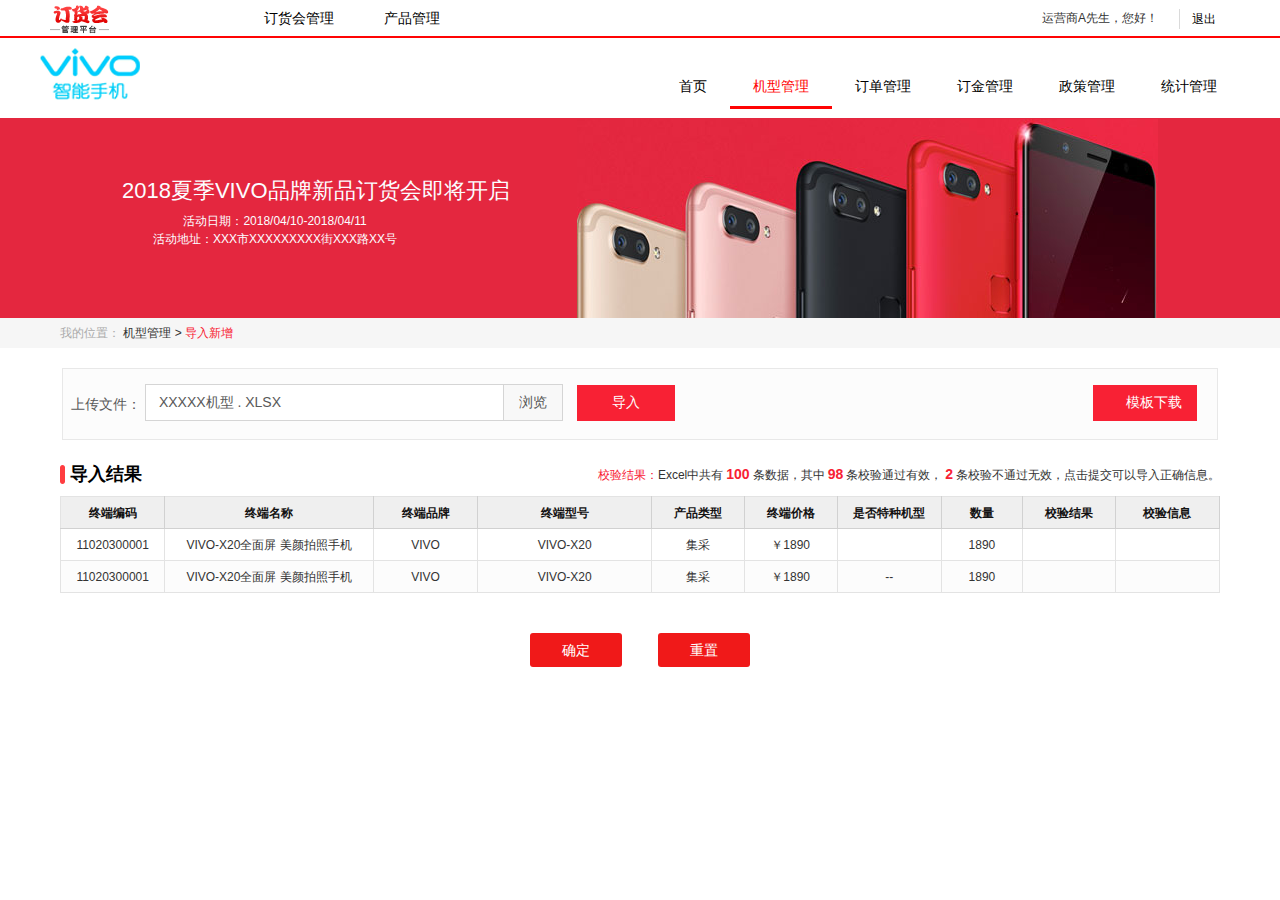
==== view/leadingInAddModel/leadingInAddModel.html @ 3b99702d "feat" ====
<!DOCTYPE html>
<html lang="en">

<head>
    <meta charset="UTF-8">
    <title>机型导入新增</title>
    <link rel="stylesheet" href="../../resources/css/reset.css">
    <link rel="stylesheet" href="../../resources/css/common.css">
    <link rel="stylesheet" href="../../resources/css/leadingInAddModel.css">
</head>
<body>
	<!-- 顶部 -->
	<div class="toper">
		<div class="top-header fn-clear">
			<img src="../../resources/images/small-logo.png" class="fn-left">
			<ul class="iterms fn-left">
				<li>订货会管理</li>
				<li>产品管理</li>
			</ul>
			<div class="user fn-right">
				<div class="select-info"><span class="name">运营商A先生，您好！</span><i class="iconfont">&#xe655;</i></div>
				<a href="javasript:void(0)">退出</a>
			</div>
		</div>
	</div>
	<!-- 顶部 -->
	<!-- 头部切换 -->
	<div class="header fn-clear">
		<img src="../../resources/images/vivo-logo.png" class="fn-left">
		<ul class="tab-change fn-right">
			<li class="lifor">首页</li>
			<li class="lifor on">
				<span>机型管理</span>
				<ul class="li-list">
					<li>机型维护</li>
					<li>特种机型分配</li>
				</ul>
			</li>
			<li class="lifor">订单管理</li>
			<li class="lifor">订金管理</li>
			<li class="lifor">政策管理</li>
			<li class="lifor">统计管理</li>
		</ul>
	</div>
	<!-- 头部切换 -->
	<!-- 中间背景图片 -->
	<div class="img-bg">
		<div class="info">
			<p class="p-titl">2018夏季VIVO品牌新品订货会即将开启</p>
			<div class="activity">
				<p>活动日期：2018/04/10-2018/04/11</p>
				<p>活动地址：XXX市XXXXXXXXX街XXX路XX号</p>
			</div>
		</div>
	</div>
	<!-- 中间背景图片 -->
	
	<div class="content">
		<!-- 我的位置 -->
		<div class="my-location">
			<div class="location">
				<label>我的位置： </label>
				<p class="location-p">机型管理  > <span class="red">导入新增</span></p>
			</div>
		</div>
		<!-- 搜索 -->
		<div class="search-cnt fn-clear">
			<span class="wrds">上传文件：</span>
			<p class="dao-ru">	
				<span class="fn-left">XXXXX机型 . XLSX</span>
				<label class="fn-left">浏览</label>			
				<input type="file" class="file">
			</p>
			<button class="leading-btn">导入</button>
			<button class="leading-btn load fn-right"><i class="iconfont">&#xe794;</i> 模板下载</button>
		</div>

		<div class="tabs-list">
			<div class="order-titl fn-clear">
				<div class="tel-model fn-left">导入结果</div>
				<div class="result-wrds fn-right"> <span class="red">校验结果：</span>Excel中共有<b class="red">100</b>条数据，其中<b class="red">98</b>条校验通过有效，<b class="red">2</b>条校验不通过无效，点击提交可以导入正确信息。</div>
			</div>
			<table width="100%" cellspacing="0" cellpadding="0" class="table">
				<thead> 
					<tr>
						<th width="9%">终端编码</th>
						<th width="18%">终端名称</th>
						<th width="9%">终端品牌</th>
						<th>终端型号</th>
						<th width="8%">产品类型</th>
						<th width="8%">终端价格</th>
						<th width="9%">是否特种机型</th>
						<th width="7%">数量</th>
						<th width="8%">校验结果</th>
						<th width="9%">校验信息</th>						
					</tr>
				</thead>
				<tbody>
					<tr>						
						<td>11020300001</td>
						<td><p class="overflow-handle">VIVO-X20全面屏 美颜拍照手机</p></td>
						<td>VIVO</td>
						<td>VIVO-X20</td>
						<td>集采</td>
						<td>￥1890</td>
						<td><i class="iconfont red">&#xe63f;</i></td>
						<td>1890</td>
						<td><i class="iconfont green">&#xe712;</i></td>
						<td></td>
					</tr>
					<tr>						
						<td>11020300001</td>
						<td><p class="overflow-handle">VIVO-X20全面屏 美颜拍照手机</p></td>
						<td>VIVO</td>
						<td>VIVO-X20</td>
						<td>集采</td>
						<td>￥1890</td>
						<td>--</td>
						<td>1890</td>
						<td><i class="iconfont red">&#xe639;</i></td>
						<td></td>
					</tr>
				</tbody>
			</table>
		</div>

		<div class="bottom-btns">
			<button class="confirm-btn">确定</button>
			<button class="reset-btn">重置</button>
		</div>
	</div>
	
</body>
</html>
---- resources/css/common.css ----
/**
 * Auth 丁少华
 * Date 2016-09-30
 */

/*@font-face {
  font-family: 'iconfont';  /* project id 432495 */
  /*src: url('../fonts/iconfont.eot');
  src: url('../fonts/iconfont.eot?#iefix') format('embedded-opentype'),
  url('../fonts/iconfont.woff') format('woff'),
  url('../fonts/iconfont.ttf') format('truetype'),
  url('../fonts/iconfont.svg#iconfont') format('svg');
}*/

@font-face {
  font-family: 'iconfont';  /* project id 644783 */
  src: url('http://at.alicdn.com/t/font_644783_4403cf6dg8zuayvi.eot');
  src: url('http://at.alicdn.com/t/font_644783_4403cf6dg8zuayvi.eot?#iefix') format('embedded-opentype'),
  url('http://at.alicdn.com/t/font_644783_4403cf6dg8zuayvi.woff') format('woff'),
  url('http://at.alicdn.com/t/font_644783_4403cf6dg8zuayvi.ttf') format('truetype'),
  url('http://at.alicdn.com/t/font_644783_4403cf6dg8zuayvi.svg#iconfont') format('svg');
}
.iconfont {
    font-family: 'iconfont';
    font-size: 14px;
    font-style: normal;
}

html, body {
    width: 100%;
    height: 100%;
}

body {
    font-family: 'PingFang SC', 'STHeiti', 'Helvetica Neue', Helvetica, Arial, sans-serif;
    margin: 0;
    padding: 0;
    color: #333;
    font-size: 12px;
}
textarea{
    resize: none;
}
input,
textarea {
    border: 0; /* 方法1 */
    -webkit-appearance: none; /* 方法2 */
}
.fn-left {
    float: left;
}

.fn-right {
    float: right;
}

.fn-clear:after {
    display: block;
    clear: both;
    content: '';
    visibility: hidden;
    height: 0;
}

.overflow-handle {
    width: 90%;
    margin: 0 auto;
    white-space: nowrap;
    text-overflow: ellipsis;
    overflow: hidden;
}


/* ng-cloak修复闪跳 */
[ng\:cloak], [ng-cloak], [data-ng-cloak], [x-ng-cloak], .ng-cloak, .x-ng-cloak, .ng-hide:not(.ng-hide-animate) {
    display: none !important;
}
---- resources/css/leadingInAddModel.css ----
.red{
	color: #f82134;
}
.green{
	color: #46b02e;
}
/*顶部*/
.toper{
	width: 100%;
	border-bottom: 2px solid #ff0404;
}
.top-header{
	width: 1180px;
	height: 36px;
	margin: 0 auto;
	line-height: 36px;
}
.top-header img{
	margin: 5px 130px 0 0;
}
.iterms li{
	float: left;
	padding: 0 25px;
	font-size: 14px;
	color: #000;
}
.user a{
	float: right;
	width: 38px;
	height: 20px;
	line-height: 20px;
	padding-left: 12px;
	margin-top: 9px;
	color: #000;
	border-left: 1px solid #dadada;
	text-decoration: none;
}
.select-info{
	float: left;
	padding: 0 10px;
}
/*顶部*/

/*头部切换*/
.header{
	width: 1200px;
	height: 80px;
	margin: 0 auto;
}
.header img{
	margin-top: 10px;
}
.tab-change{
	margin-top: 26px;
}
.tab-change .lifor{
	position: relative;
	float: left;
	height: 45px;
	padding: 0 23px;
	line-height: 45px;
	font-size: 14px;
	color: #000;
}
.tab-change .lifor.on{
	color: #ff0404;
}
.tab-change .lifor.on:after{
	position: absolute;
	content: '';
	left: 0;
	bottom: 0;
	width: 100%;
	height: 3px;
	background: #ff0404;
}
.tab-change .lifor:hover .li-list{
	display: block;
}
.tab-change .lifor .li-list{
	position: absolute;
	display: none;
	left: -20%;
	top: 46px;
	width: 140%;
	border: 1px solid #d9d9d9;
	border-bottom: 0;
	background: #f8f8f8;
	color: #000;
	box-shadow: 0px 0px 10px #bcbcbc;
}
.tab-change .lifor .li-list li{
	height: 45px;
	line-height: 45px;
	text-align: center;
	cursor: pointer;
}
.tab-change .lifor .li-list li:hover{
	color: #fff;
	background-color: #f13939;
}
/*头部切换*/

/*中间背景图片*/
.img-bg{
	width: 100%;
	height: 200px;
	background: #e4273f;
}
.img-bg .info{
	width: 1036px;
	height: 200px;
	margin: 0 auto;
	background: #e4273f url(../images/index-bg2.jpg) no-repeat right bottom;	
	overflow: hidden;
}
.img-bg .info .p-titl{
	margin: 62px 0 0 0;
	font-size: 22px;
	color: #fcfdff;
}
.img-bg .info .activity{
	width: 306px;
	margin: 10px 0 0 0;
	line-height: 18px;
	font-size: 12px;
	color: #fcfdff;
	text-align: center;
}
/*中间背景图片*/


.my-location{
	height: 30px;
	line-height: 30px;
	background-color: #f6f6f6;
}
.location{
	width: 1160px;
	margin: 0 auto;
}
.my-location label{
	color: #aaa;
}
.location-p{
	display: inline-block;
}

.search-cnt{
	width: 1154px;
	height: 70px;
	margin: 20px auto;
	line-height: 70px;
	background-color: #fcfcfc;
	font-size: 14px;
	color: #595959;
	border: 1px solid #e8e8e8;
}
.search-cnt .wrds{
	display: inline-block;
	margin-left: 8px;
	vertical-align: top;
}
.dao-ru{
	position: relative;
	display: inline-block;
	width: 416px;
	height: 35px;
	margin-top: 15px;
	border: 1px solid #d5d5d5;
	background-color: #fff;
}
.dao-ru span{
	width: 331px;	
	padding: 0 13px;
	line-height: 35px;
}
.dao-ru label{
	width: 58px;
	height: 35px;
	line-height: 35px;
	border-left: 1px solid #d5d5d5;
	background-color: #f8f8f8;
	text-align: center;
}
.file{
	position: absolute;
	width: 58px;
	height: 35px;
	top: 0;
	right: 0;
	opacity: 0;
}
.leading-btn{
	display: inline-block;
	height: 36px;
	padding: 0 35px;
	margin: 16px 0 0 10px;
	border: 0;
	background-color: #f82134;
	color: #fff;
	font-size: 14px;
	vertical-align: top;
}
.leading-btn i.iconfont{
	font-size: 18px;
	vertical-align: middle;
}
.leading-btn.load{
	padding: 0 15px;
	margin-right: 20px;
}

.tabs-list{
	width: 1160px;
	margin: 0 auto;
}
.order-titl{
	height: 28px;
	margin: 15px 0 8px;
	line-height: 28px;
}
.order-titl .tel-model{
	min-width: 5px;
	min-height: 20px;
	background: url(../images/red-line.png) no-repeat 0 center;
	padding-left: 10px;
	font-size: 18px;
	color: #000;
	font-weight: 800;
}
.order-titl .result-wrds b{
	font-size: 14px;
	margin: 0 3px;
}
.table{
	border: 1px solid #e3e3e3;
}
.table thead tr{
	height: 32px;
	background-color: #efefef;
	border-bottom: 1px solid #d1d1d1;
	color: #131212;
}
.table thead tr th{
	text-align: center;
	border-right: 1px solid #d1d1d1;
}
.table tbody tr{
	height: 32px;
	border-bottom: 1px solid #e3e3e3;
}
.table tbody tr td{
	text-align: center;
	border-right: 1px solid #e3e3e3;
}
.table tbody tr:nth-of-type(2n){
	background-color: #fcfcfc;
}
.table td i.iconfont{
	font-size: 18px;
}

.bottom-btns{
	margin-top: 40px;
	text-align: center;
}
.bottom-btns button{
	height: 34px;
	padding: 0 32px;
	margin-right: 32px;
	background-color: #f01919;
	line-height: 34px;
	border: 0;
	font-size: 14px;
	color: #fff;
	border-radius: 3px;
}
.bottom-btns .reset-btn{
	margin-right: 0;
}
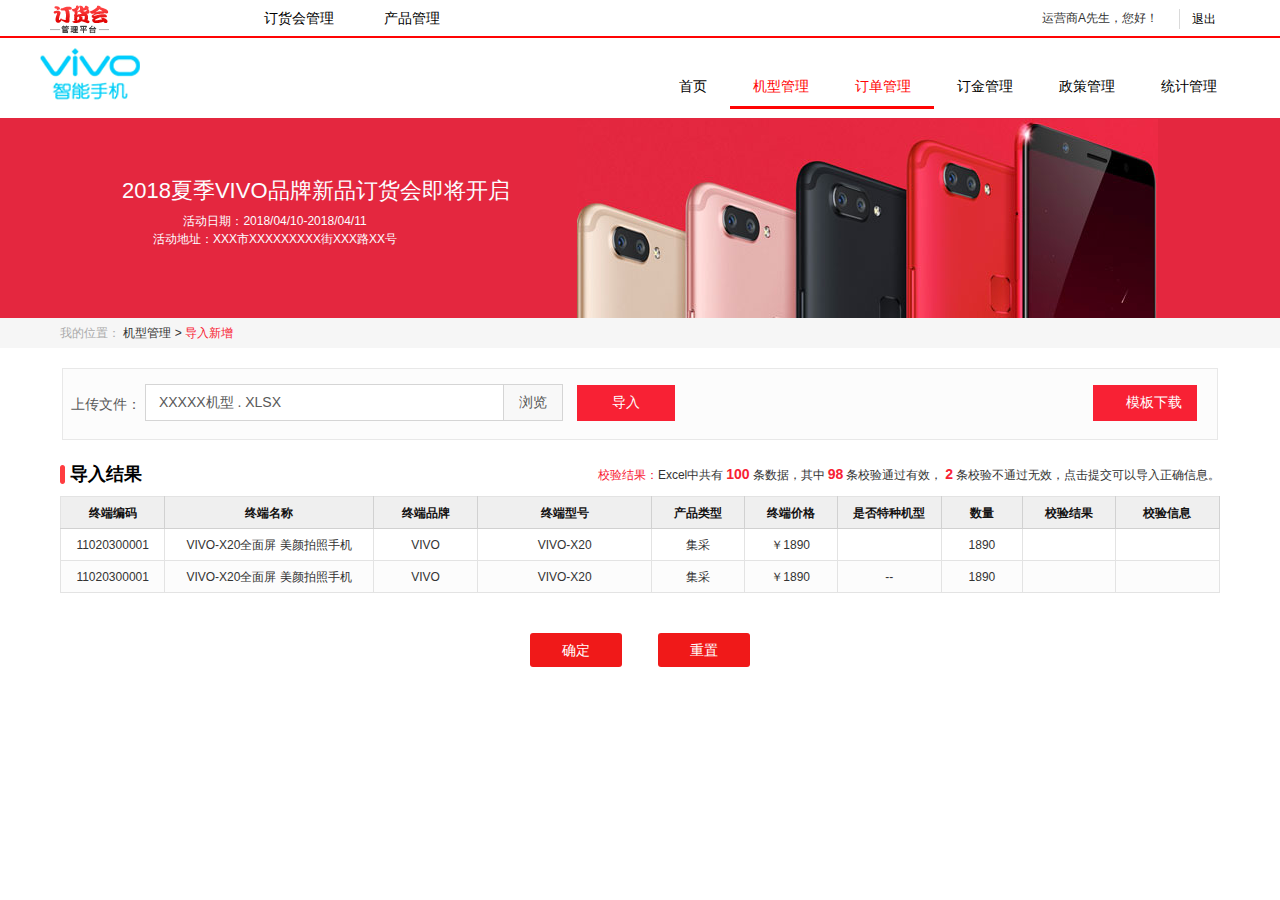
==== commit 7d180023: "feat:" ====
--- a/view/leadingInAddModel/leadingInAddModel.html
+++ b/view/leadingInAddModel/leadingInAddModel.html
@@ -6,7 +6,7 @@
     <title>机型导入新增</title>
     <link rel="stylesheet" href="../../resources/css/reset.css">
     <link rel="stylesheet" href="../../resources/css/common.css">
-    <link rel="stylesheet" href="../../resources/css/leadingInAddModel.css">
+    <link rel="stylesheet" href="leadingInAddModel.css">
 </head>
 <body>
 	<!-- 顶部 -->
@@ -36,7 +36,13 @@
 					<li>特种机型分配</li>
 				</ul>
 			</li>
-			<li class="lifor">订单管理</li>
+			<li class="lifor on">
+				<span>订单管理</span>
+				<ul class="li-list">
+					<li>订单批量导入</li>
+					<li>订单提货数据维护</li>
+				</ul>
+			</li>
 			<li class="lifor">订金管理</li>
 			<li class="lifor">政策管理</li>
 			<li class="lifor">统计管理</li>
@@ -63,7 +69,7 @@
 				<p class="location-p">机型管理  > <span class="red">导入新增</span></p>
 			</div>
 		</div>
-		<!-- 搜索 -->
+		<!-- 文件导入 -->
 		<div class="search-cnt fn-clear">
 			<span class="wrds">上传文件：</span>
 			<p class="dao-ru">	
--- a/view/leadingInAddModel/leadingInAddModel.css
+++ b/view/leadingInAddModel/leadingInAddModel.css
@@ -0,0 +1,290 @@
+.red{
+	color: #f82134;
+}
+.green{
+	color: #46b02e;
+}
+/*顶部*/
+.toper{
+	width: 100%;
+	border-bottom: 2px solid #ff0404;
+}
+.top-header{
+	width: 1180px;
+	height: 36px;
+	margin: 0 auto;
+	line-height: 36px;
+}
+.top-header img{
+	margin: 5px 130px 0 0;
+}
+.iterms li{
+	float: left;
+	padding: 0 25px;
+	font-size: 14px;
+	color: #000;
+}
+.user a{
+	float: right;
+	width: 38px;
+	height: 20px;
+	line-height: 20px;
+	padding-left: 12px;
+	margin-top: 9px;
+	color: #000;
+	border-left: 1px solid #dadada;
+	text-decoration: none;
+}
+.select-info{
+	float: left;
+	padding: 0 10px;
+}
+/*顶部*/
+
+/*头部切换*/
+.header{
+	width: 1200px;
+	height: 80px;
+	margin: 0 auto;
+}
+.header img{
+	margin-top: 10px;
+}
+.tab-change{
+	margin-top: 26px;
+}
+.tab-change .lifor{
+	position: relative;
+	float: left;
+	height: 45px;
+	padding: 0 23px;
+	line-height: 45px;
+	font-size: 14px;
+	color: #000;
+}
+.tab-change .lifor.on{
+	color: #ff0404;
+}
+.tab-change .lifor.on:after{
+	position: absolute;
+	content: '';
+	left: 0;
+	bottom: 0;
+	width: 100%;
+	height: 3px;
+	background: #ff0404;
+}
+.tab-change .lifor:hover .li-list{
+	display: block;
+}
+.tab-change .lifor .li-list{
+	position: absolute;
+	display: none;
+	left: -20%;
+	top: 46px;
+	width: 140%;
+	border: 1px solid #d9d9d9;
+	border-bottom: 0;
+	background: #f8f8f8;
+	color: #000;
+	box-shadow: 0px 0px 10px #bcbcbc;
+}
+.tab-change .lifor .li-list li{
+	height: 45px;
+	line-height: 45px;
+	text-align: center;
+	cursor: pointer;
+}
+.tab-change .lifor .li-list li:hover{
+	color: #fff;
+	background-color: #f13939;
+}
+/*头部切换*/
+
+/*中间背景图片*/
+.img-bg{
+	width: 100%;
+	height: 200px;
+	background: #e4273f;
+}
+.img-bg .info{
+	width: 1036px;
+	height: 200px;
+	margin: 0 auto;
+	background: #e4273f url(../../resources/images/index-bg2.jpg) no-repeat right bottom;	
+	overflow: hidden;
+}
+.img-bg .info .p-titl{
+	margin: 62px 0 0 0;
+	font-size: 22px;
+	color: #fcfdff;
+}
+.img-bg .info .activity{
+	width: 306px;
+	margin: 10px 0 0 0;
+	line-height: 18px;
+	font-size: 12px;
+	color: #fcfdff;
+	text-align: center;
+}
+/*中间背景图片*/
+
+
+.my-location{
+	height: 30px;
+	line-height: 30px;
+	background-color: #f6f6f6;
+}
+.location{
+	width: 1160px;
+	margin: 0 auto;
+}
+.my-location label{
+	color: #aaa;
+}
+.location-p{
+	display: inline-block;
+}
+
+.search-cnt{
+	width: 1154px;
+	height: 70px;
+	margin: 20px auto;
+	line-height: 70px;
+	background-color: #fcfcfc;
+	font-size: 14px;
+	color: #595959;
+	border: 1px solid #e8e8e8;
+}
+.search-cnt .wrds{
+	display: inline-block;
+	margin-left: 8px;
+	vertical-align: top;
+}
+.dao-ru{
+	position: relative;
+	display: inline-block;
+	width: 416px;
+	height: 35px;
+	margin-top: 15px;
+	border: 1px solid #d5d5d5;
+	background-color: #fff;
+}
+.dao-ru span{
+	width: 331px;	
+	padding: 0 13px;
+	line-height: 35px;
+}
+.dao-ru label{
+	width: 58px;
+	height: 35px;
+	line-height: 35px;
+	border-left: 1px solid #d5d5d5;
+	background-color: #f8f8f8;
+	text-align: center;
+}
+.file{
+	position: absolute;
+	width: 58px;
+	height: 35px;
+	top: 0;
+	right: 0;
+	opacity: 0;
+}
+.leading-btn{
+	display: inline-block;
+	height: 36px;
+	padding: 0 35px;
+	margin: 16px 0 0 10px;
+	border: 0;
+	background-color: #f82134;
+	color: #fff;
+	font-size: 14px;
+	vertical-align: top;
+}
+.leading-btn i.iconfont{
+	font-size: 18px;
+	vertical-align: middle;
+}
+.leading-btn.load{
+	padding: 0 15px;
+	margin-right: 20px;
+}
+
+.tabs-list{
+	width: 1160px;
+	margin: 0 auto;
+}
+.order-titl{
+	height: 28px;
+	margin: 15px 0 8px;
+	line-height: 28px;
+}
+.order-titl .tel-model{
+	min-width: 5px;
+	min-height: 20px;
+	background: url(../../resources/images/red-line.png) no-repeat 0 center;
+	padding-left: 10px;
+	font-size: 18px;
+	color: #000;
+	font-weight: 800;
+}
+.order-titl .result-wrds b{
+	font-size: 14px;
+	margin: 0 3px;
+}
+.table{
+	border: 1px solid #e3e3e3;
+}
+.table thead tr{
+	height: 32px;
+	background-color: #efefef;
+	border-bottom: 1px solid #d1d1d1;
+	color: #131212;
+}
+.table thead tr th{
+	text-align: center;
+	border-right: 1px solid #d1d1d1;
+}
+.table tbody tr{
+	height: 32px;
+	border-bottom: 1px solid #e3e3e3;
+}
+.table tbody tr td{
+	text-align: center;
+	border-right: 1px solid #e3e3e3;
+}
+.table tbody tr:nth-of-type(2n){
+	background-color: #fcfcfc;
+}
+.table td i.iconfont{
+	font-size: 18px;
+}
+
+/*底部按钮*/
+.bottom-btns{
+	margin-top: 40px;
+	text-align: center;
+}
+.bottom-btns button{
+	height: 34px;
+	padding: 0 32px;
+	margin-right: 32px;
+	background-color: #f01919;
+	line-height: 34px;
+	border: 0;
+	font-size: 14px;
+	color: #fff;
+	border-radius: 3px;
+}
+.bottom-btns .reset-btn{
+	margin-right: 0;
+}
+.bottom-btns button.grey{
+	background-color: #cecece;
+	color: #9d9d9d;
+}
+
+
+
+
